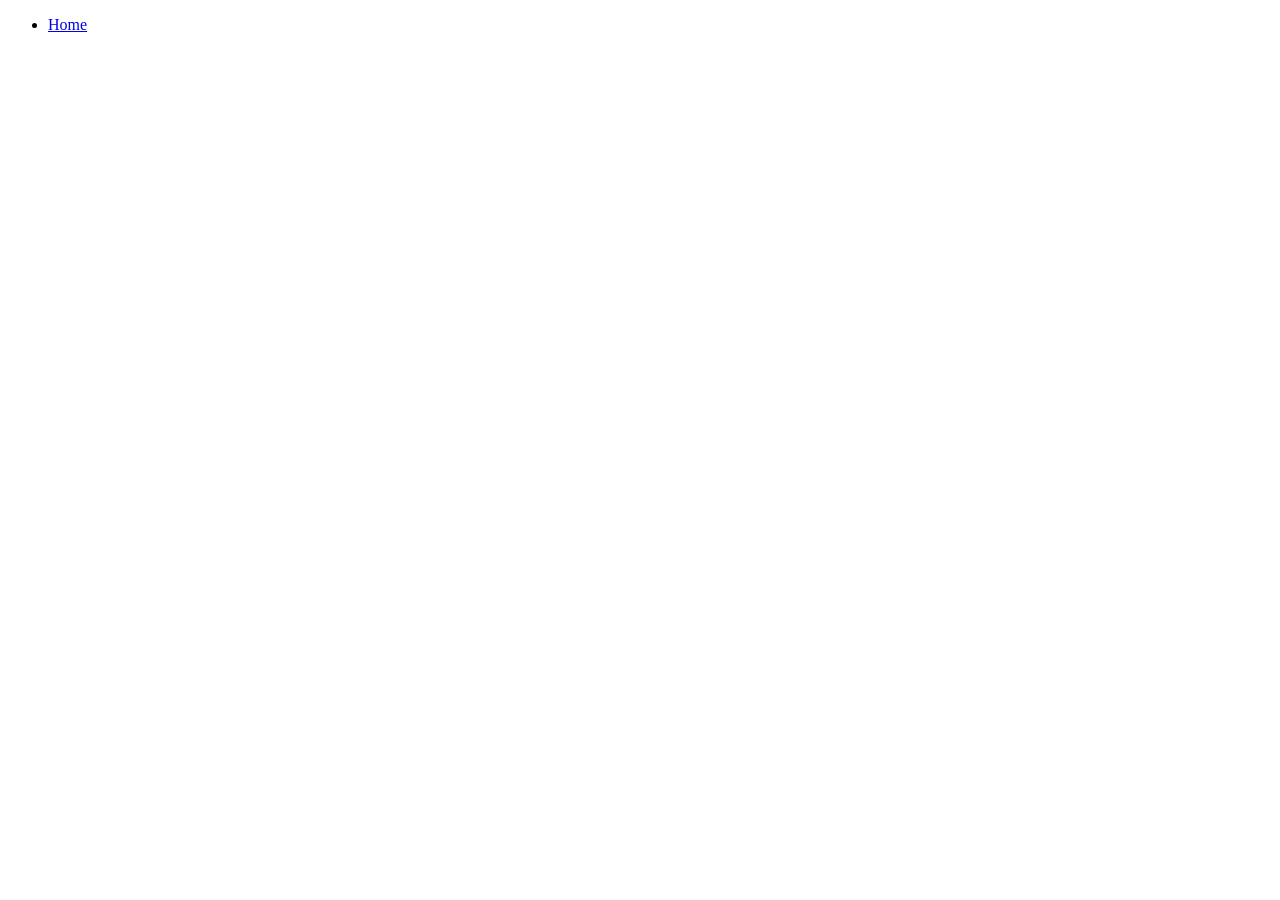
==== index.html @ 82ef1d83 "first commit" ====
<!DOCTYPE html>
<html lang="en">
<head>
    <meta charset="UTF-8">
    <meta name="viewport" content="width=device-width, initial-scale=1.0">
    <title>Document</title>
</head>
<body>
    <header>
        <nav>
            <ul>
                <li><a href="#">Home</a></li>
            </ul>
        </nav>
    </header>
</body>
</html>
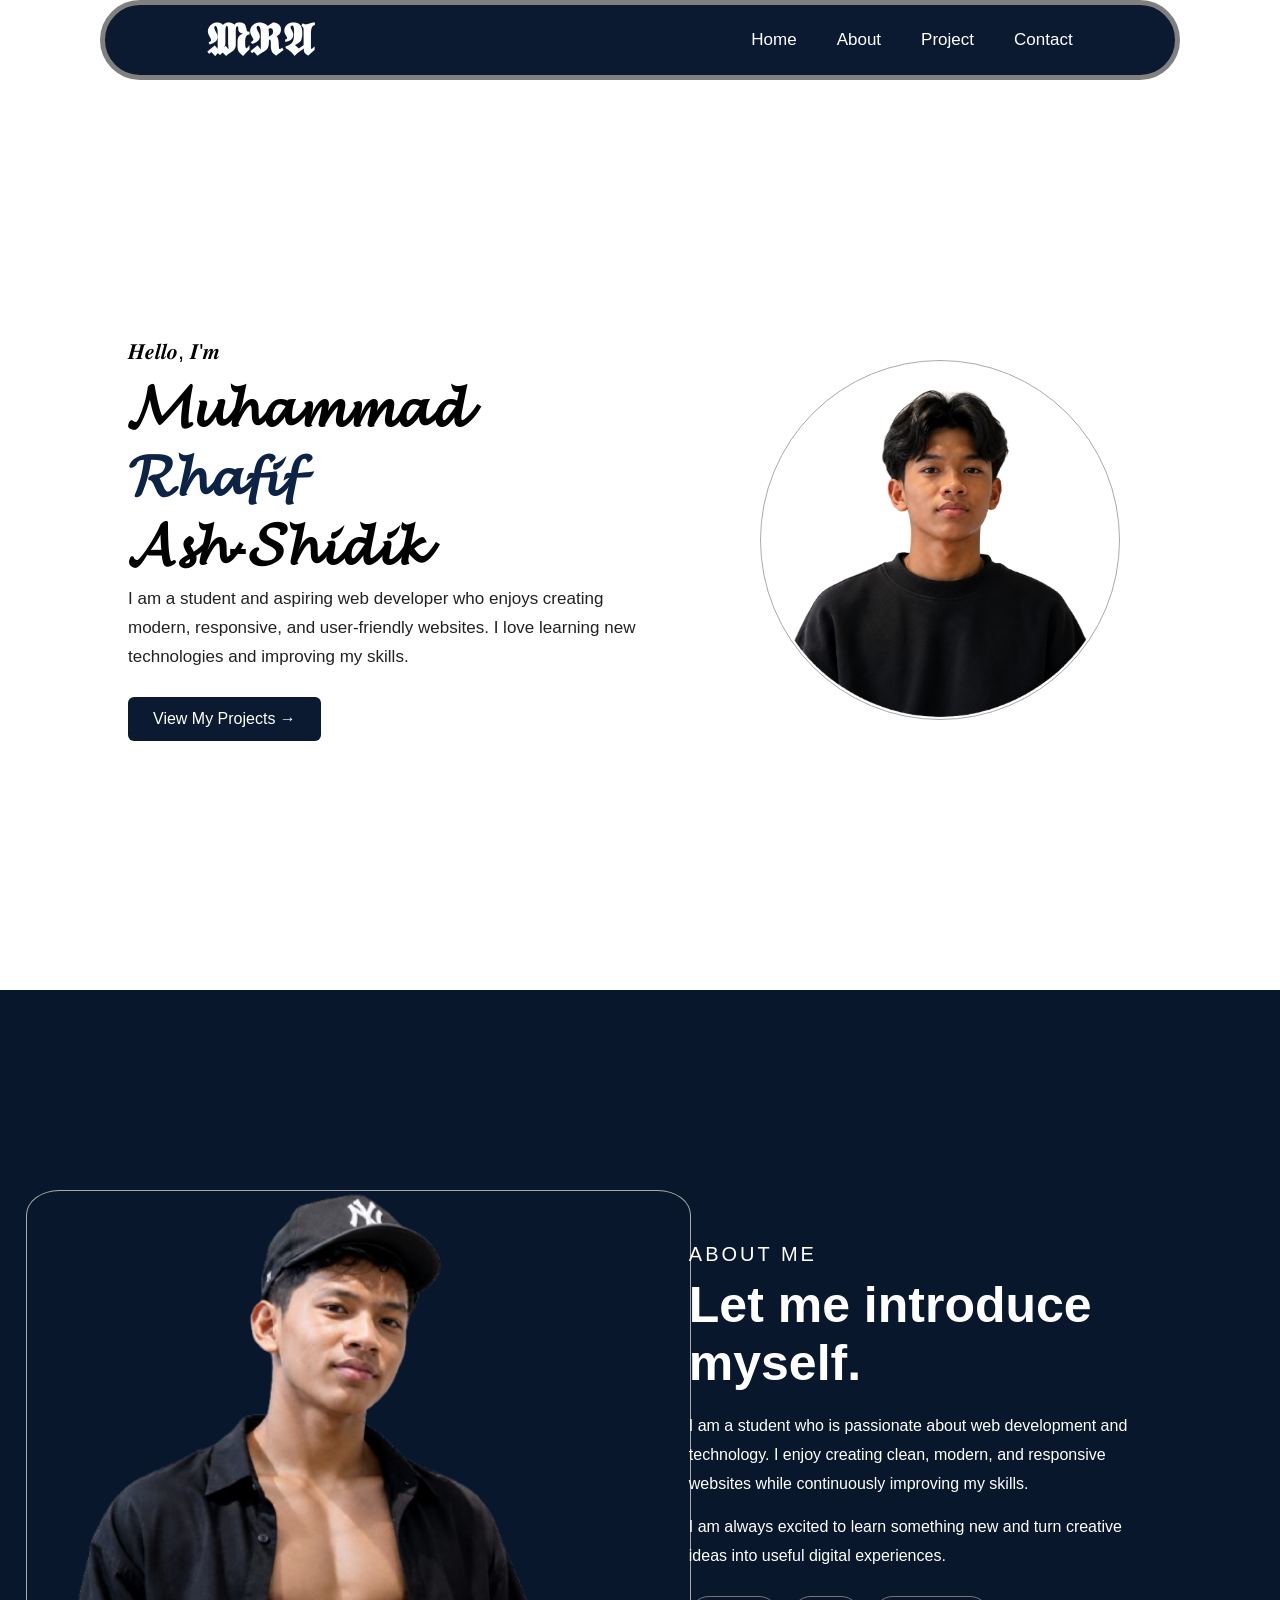
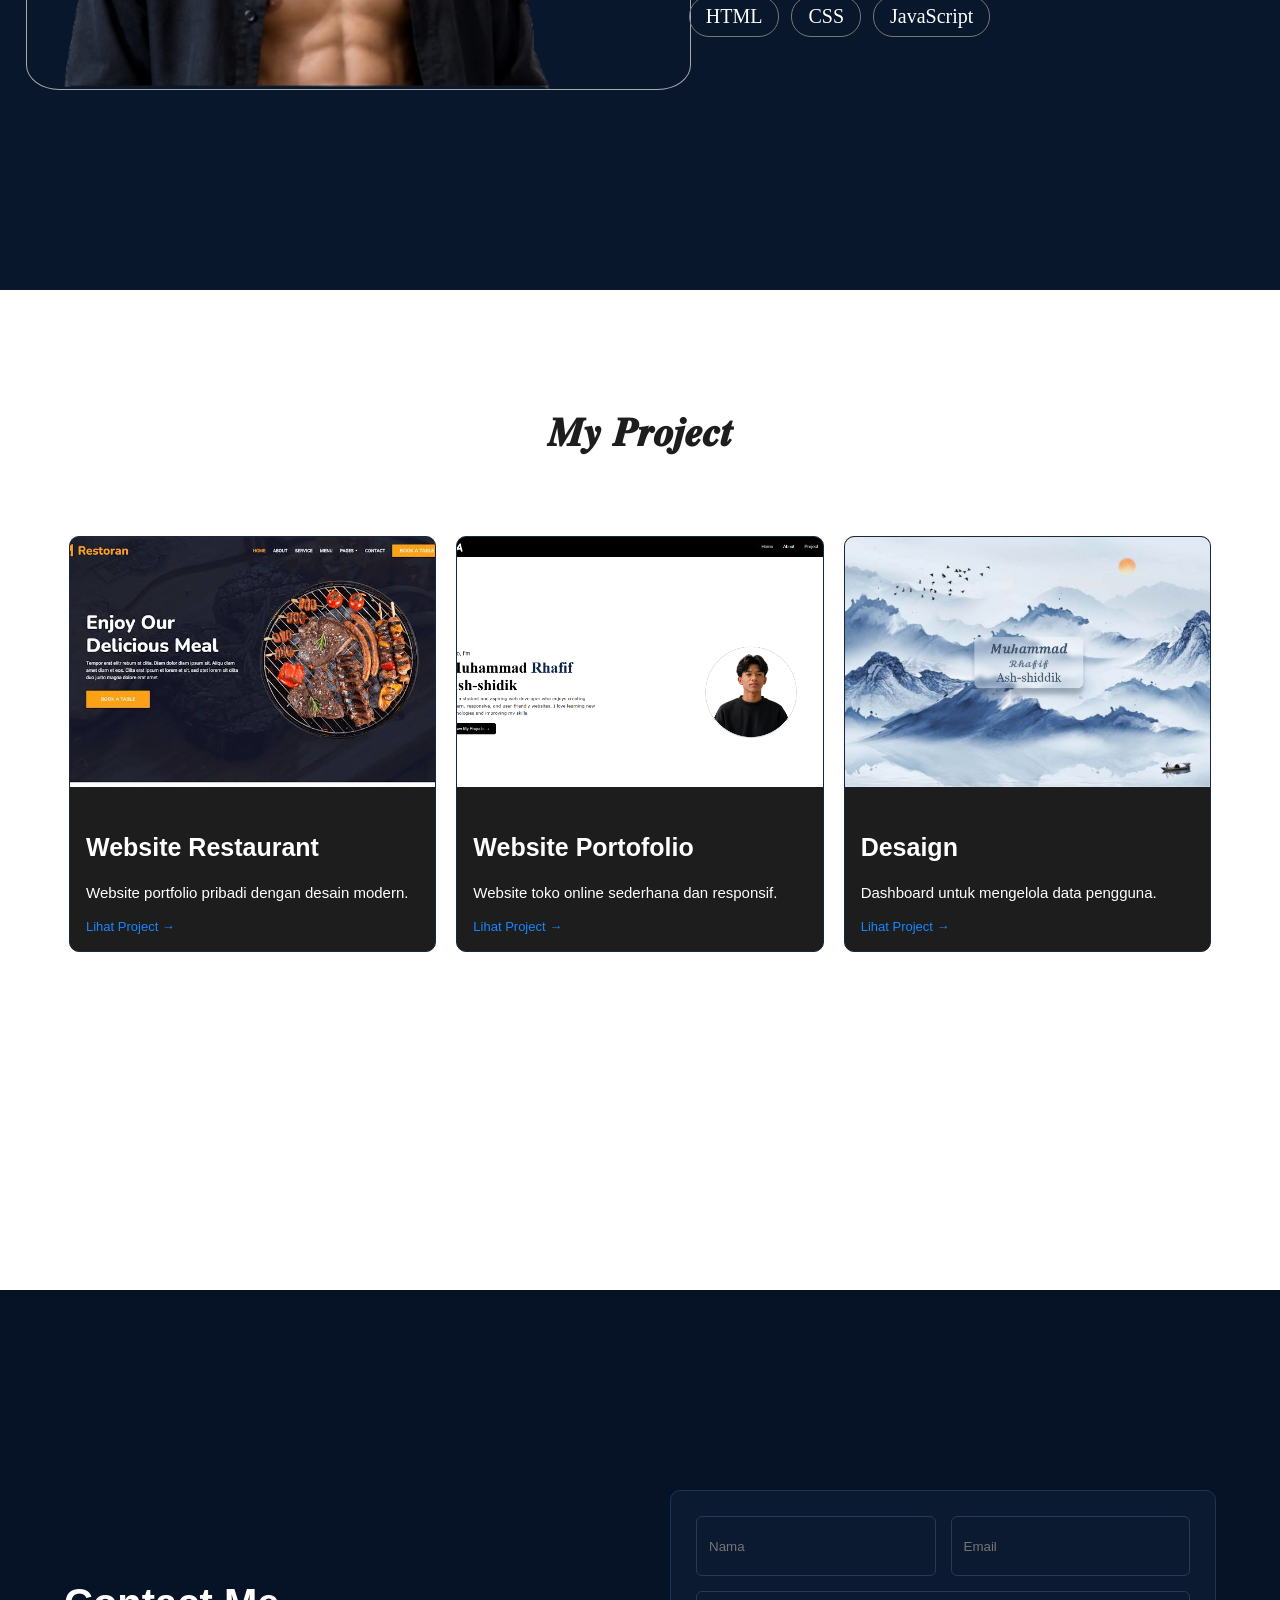
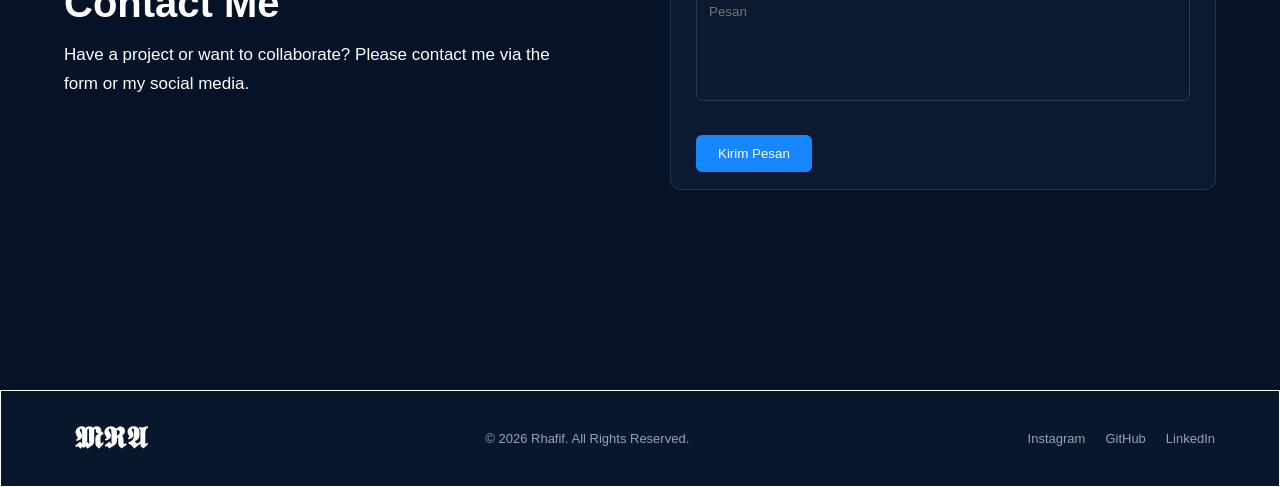
==== commit cc72f36f: "update" ====
--- a/index.html
+++ b/index.html
@@ -1,17 +1,148 @@
-<!DOCTYPE html>
-<html lang="en">
-<head>
-    <meta charset="UTF-8">
-    <meta name="viewport" content="width=device-width, initial-scale=1.0">
-    <title>Document</title>
-</head>
-<body>
-    <header>
-        <nav>
-            <ul>
-                <li><a href="#">Home</a></li>
-            </ul>
-        </nav>
-    </header>
-</body>
-</html>+<!doctype html>
+<html lang="id">
+  <head>
+    <meta charset="UTF-8" />
+    <meta name="viewport" content="width=device-width, initial-scale=1.0" />
+    <title>Muhammad rhafif</title>
+    <link rel="stylesheet" href="style.css">
+    <link rel="shortcut icon" href="asets/photo.png" type="image/x-icon">
+    
+  </head>
+  <body>
+    <nav class="navbar">
+      <div class="logo">𝕸𝕽𝕬</div>
+
+      <ul class="nav-menu">
+        <li><a href="#">Home</a></li>
+        <li><a href="#">About</a></li>
+        <li><a href="#">Project</a></li>
+        <li><a href="#">Contact</a></li>
+      </ul>
+
+      <div class="hamburger" onclick="toggleMenu()">☰</div>
+    </nav>
+
+    <script>
+      function toggleMenu() {
+        document.querySelector(".nav-menu").classList.toggle("active");
+      }
+    </script>
+    <section class="hero">
+      <div class="hero-content">
+        <p class="hello">𝑯𝒆𝒍𝒍𝒐, 𝑰'𝒎</p>
+
+        <h1>𝓜𝓾𝓱𝓪𝓶𝓶𝓪𝓭 <span>𝓡𝓱𝓪𝓯𝓲𝓯</span><br />𝓐𝓼𝓱-𝓢𝓱𝓲𝓭𝓲𝓴</h1>
+        <p class="description">
+          I am a student and aspiring web developer who enjoys creating modern,
+          responsive, and user-friendly websites. I love learning new
+          technologies and improving my skills.
+        </p>
+
+        <a href="#" class="hero-btn">View My Projects →</a>
+      </div>
+
+      <div class="hero-image">
+        <img src="asets/photo.png" alt="My Photo" />
+      </div>
+    </section>
+    <section class="about" id="about">
+      <div class="about-image">
+        <img src="asets/about.png" alt="" />
+      </div>
+      <div class="about-content">
+        <p class="section-title">ABOUT ME</p>
+
+        <h2>Let me introduce myself.</h2>
+
+        <p>
+          I am a student who is passionate about web development and technology.
+          I enjoy creating clean, modern, and responsive websites while
+          continuously improving my skills.
+        </p>
+
+        <p>
+          I am always excited to learn something new and turn creative ideas
+          into useful digital experiences.
+        </p>
+
+        <div class="about-info">
+          <span>HTML</span>
+          <span>CSS</span>
+          <span>JavaScript</span>
+        </div>
+      </div>
+    </section>
+    <section class="project" id="project">
+      <div class="project-title">
+        <h2>𝑴𝒚 𝑷𝒓𝒐𝒋𝒆𝒄𝒕</h2>
+      </div>
+
+      <div class="project-container">
+        <div class="project-card">
+          <img src="asets/restaurant.jpg" alt="Website Portfolio" />
+
+          <div class="project-content">
+            <h3>Website Restaurant</h3>
+            <p>Website portfolio pribadi dengan desain modern.</p>
+            <a href="#">Lihat Project →</a>
+          </div>
+        </div>
+
+        <div class="project-card">
+          <img src="asets/potolio.png" alt="E-Commerce" />
+
+          <div class="project-content">
+            <h3>Website Portofolio</h3>
+            <p>Website toko online sederhana dan responsif.</p>
+            <a href="#">Lihat Project →</a>
+          </div>
+        </div>
+
+        <div class="project-card">
+          <img src="asets/pp.png" alt="Dashboard Admin" />
+
+          <div class="project-content">
+            <h3>Desaign</h3>
+            <p>Dashboard untuk mengelola data pengguna.</p>
+            <a href="#">Lihat Project →</a>
+          </div>
+        </div>
+      </div>
+    </section>
+    <section class="contact" id="contact">
+    <div class="contact-info">
+        <h2>Contact Me</h2>
+
+        <p>
+           Have a project or want to collaborate?
+            Please contact me via the form
+            or my social media.
+        </p>
+    </div>
+
+    <form class="contact-form">
+        <div class="input-group">
+            <input type="text" placeholder="Nama">
+            <input type="email" placeholder="Email">
+        </div>
+
+        <textarea placeholder="Pesan"></textarea>
+
+        <button type="submit">Kirim Pesan</button>
+    </form>
+</section>
+<footer class="footer">
+    <div class="footer-content">
+        <a href="#" class="footer-logo">𝕸𝕽𝕬</a>
+
+        <p>© 2026 Rhafif. All Rights Reserved.</p>
+
+        <div class="footer-social">
+            <a href="#">Instagram</a>
+            <a href="#">GitHub</a>
+            <a href="#">LinkedIn</a>
+        </div>
+    </div>
+</footer>
+  </body>
+</html>
--- a/style.css
+++ b/style.css
@@ -0,0 +1,576 @@
+* {
+  margin: 0;
+  padding: 0;
+  box-sizing: border-box;
+}
+
+body {
+  font-family: Arial, sans-serif;
+  height: 3000px;
+}
+
+.navbar {
+  height: 80px;
+  display: flex;
+  align-items: center;
+  justify-content: space-between;
+  padding: 0 8%;
+  background-color: #0b1a30;
+  border: 5px solid gray;
+  margin-left: 100px;
+  margin-right: 100px;
+  border-radius: 50px;
+}
+
+.logo {
+  font-size: 45px;
+  font-weight: bold;
+  color: white;
+  font-family: cursive;
+}
+
+.nav-menu {
+  display: flex;
+  gap: 40px;
+  list-style: none;
+}
+
+.nav-menu a {
+  color: white;
+  text-decoration: none;
+  font-size: 17px;
+}
+
+.nav-menu a:hover {
+  color: white;
+}
+
+.hamburger {
+  display: none;
+  color: white;
+  font-size: 28px;
+  cursor: pointer;
+}
+.hero {
+  height: 900px;
+  padding: 70px 10%;
+  display: flex;
+  align-items: center;
+  gap: 80px;
+  margin-top: 10px;
+}
+
+.hero-image {
+  width: 45%;
+  display: flex;
+  justify-content: center;
+}
+
+.hero-image img {
+  width: 360px;
+  height: 360px;
+  object-fit: cover;
+  border-radius: 50%;
+  border: 1px solid #aaa;
+}
+
+.hero-content {
+  width: 55%;
+}
+
+.hello {
+  color: black;
+  font-size: 22px;
+  margin-bottom: 8px;
+}
+span {
+  color: #0c2346;
+  font-family: "Times New Roman", Times, serif;
+}
+
+.hero-content h1 {
+  color: black;
+  font-size: 60px;
+  margin: 0 0 5px;
+  font-family: "Times New Roman", Times, serif;
+}
+
+.description {
+  color: #222;
+  font-size: 17px;
+  line-height: 1.7;
+  max-width: 600px;
+  margin-bottom: 25px;
+  font-family: Verdana, Geneva, Tahoma, sans-serif;
+}
+
+.hero-btn {
+  display: inline-block;
+  padding: 13px 25px;
+  background: #0b1a30;
+  color: white;
+  text-decoration: none;
+  border-radius: 6px;
+}
+
+.hero-btn:hover {
+  background: white;
+}
+.about {
+  padding: 100px 10%;
+  display: flex;
+  align-items: center;
+  gap: 80px;
+  background: #08172b;
+  height: 900px;
+}
+.about-image {
+  width: 45%;
+  display: flex;
+  justify-content: center;
+}
+
+.about-image img {
+  width: 800px;
+  height: 500px;
+  object-fit: cover;
+  border-radius: 5%;
+  border: 1px solid #aaa;
+}
+
+.about-content {
+  width: 55%;
+  margin-left: 20px;
+}
+
+.section-title {
+  color: white;
+  font-size: 20px;
+  letter-spacing: 3px;
+  margin-bottom: 10px;
+}
+
+.about-content h2 {
+  color: white;
+  font-size: 50px;
+  margin-bottom: 20px;
+}
+
+.about-content > p:not(.section-title) {
+  color: white;
+  line-height: 1.8;
+  font-size: 16px;
+  max-width: 600px;
+  margin-bottom: 15px;
+}
+
+.about-info {
+  display: flex;
+  gap: 12px;
+  margin-top: 25px;
+  flex-wrap: wrap;
+}
+
+.about-info span {
+  padding: 8px 16px;
+  border: 1px solid #777;
+  border-radius: 20px;
+  color: white;
+  font-size: 20px;
+}
+.project {
+    padding: 120px 69px;
+    background: white;
+    height: 500px;
+}
+.project-title h2 {
+    color: #1d1d1d;
+    font-size: 40px;
+    margin-bottom: 30px;
+    text-align: center;
+}
+
+.project-container {
+    display: grid;
+    grid-template-columns: repeat(3, 1fr);
+    gap: 20px;
+}
+
+.project-card {
+    background: #1d1d1d;
+    border: 1px solid #162941;
+    border-radius: 10px;
+    overflow: hidden;
+    margin-top: 50px;
+}
+
+.project-card img {
+    width: 100%;
+    height: 250px;
+    object-fit: cover;
+    display: block;
+}
+
+.project-content {
+    padding: 16px;
+}
+
+.project-content h3 {
+    color: white;
+    font-size: 25px;
+    margin-bottom: 8px;
+    margin-top: 30px;
+}
+
+.project-content p {
+    color: white;
+    font-size: 15px;
+    line-height: 1.5;
+    margin-bottom: 12px;
+    margin-top: 20px;
+}
+
+.project-content a {
+    color: #1687ff;
+    font-size: 13px;
+    text-decoration: none;
+}
+.contact {
+    padding: 70px 64px;
+    background: #061225;
+    display: grid;
+    grid-template-columns: 1fr 1fr;
+    align-items: center;
+    gap: 60px;
+    margin-top: 500px;
+    height: 700px;
+}
+
+.contact-info {
+    max-width: 500px;
+}
+
+.contact-info h2 {
+    color: white;
+    font-size: 40px;
+    margin-bottom: 15px;
+}
+
+.contact-info p {
+    color: white;
+    font-size: 17px;
+    line-height: 1.7;
+}
+.contact-form {
+    padding: 25px;
+    background: #0b1a30;
+    border: 1px solid #1c3555;
+    border-radius: 10px;
+    height: 300px;
+}
+
+.input-group {
+    display: grid;
+    grid-template-columns: 1fr 1fr;
+    gap: 15px;
+}
+
+.contact-form input{
+  width: 100%;
+    padding: 12px;
+    box-sizing: border-box;
+    background: transparent;
+    border: 1px solid #243b5a;
+    border-radius: 6px;
+    color: white;
+    outline: none;
+    font-family: Arial, sans-serif;
+    height: 60px;
+}
+.contact-form textarea {
+    width: 100%;
+    padding: 12px;
+    box-sizing: border-box;
+    background: transparent;
+    border: 1px solid #243b5a;
+    border-radius: 6px;
+    color: white;
+    outline: none;
+    font-family: Arial, sans-serif;
+}
+
+.contact-form input:focus{
+   border-color: #1687ff;
+}
+.contact-form textarea:focus {
+    border-color: #1687ff;
+}
+
+.contact-form textarea {
+    height: 110px;
+    margin-top: 15px;
+    resize: none;
+}
+
+.contact-form button {
+    margin-top: 15px;
+    padding: 11px 22px;
+    border: none;
+    border-radius: 6px;
+    background: #1687ff;
+    color: white;
+    cursor: pointer;
+    margin-top: 30px;
+}
+.footer {
+    padding: 30px 64px;
+    background: #08172b;
+    border-top: 1px solid #162941;
+    border: 1px solid white;
+}
+
+.footer-content {
+    display: flex;
+    align-items: center;
+    justify-content: space-between;
+    gap: 20px;
+}
+
+.footer-logo {
+    color: white;
+    font-size: 30px;
+    font-weight: bold;
+    text-decoration: none;
+    margin-left: 10px;
+}
+
+.footer p {
+    color: #94a3b8;
+    font-size: 13px;
+}
+
+.footer-social {
+    display: flex;
+    gap: 20px;
+}
+
+.footer-social a {
+    color: #94a3b8;
+    font-size: 13px;
+    text-decoration: none;
+}
+
+.footer-social a:hover {
+    color: #1687ff;
+}
+/* MOBILE */
+@media (max-width: 768px) {
+  .navbar {
+    height: 70px;
+    padding: 0 25px;
+    align-items: flex-start;
+  }
+
+  .logo {
+    font-size: 40px;
+  }
+
+  .hamburger {
+    display: block;
+    margin-top: 10px;
+  }
+
+  .nav-menu {
+    display: none;
+    position: absolute;
+    top: 50px;
+    left: 0;
+    width: 20%;
+    border-radius: 5px;
+    padding: 10px 25px;
+    background: #08172b;
+    flex-direction: column;
+    gap: 15px;
+    margin-left: 450px;
+  }
+
+  .nav-menu.active {
+    display: flex;
+  }
+
+  .nav-menu a {
+    font-size: 17px;
+    text-align: center;
+  }
+  .hero {
+    min-height: auto;
+    padding: 45px 25px 60px;
+    flex-direction: column;
+    text-align: center;
+    gap: 30px;
+  }
+
+  .hero-image {
+    width: 100%;
+
+  }
+
+  .hero-image img {
+    width: 260px;
+    height: 260px;
+  }
+
+  .hero-content {
+    width: 100%;
+    order: 2;
+  }
+
+  .hello {
+    font-size: 18px;
+  }
+
+  .hero-content h1 {
+    font-size: 42px;
+  }
+
+  .hero-content h2 {
+    font-size: 23px;
+  }
+
+  .description {
+    font-size: 15px;
+    line-height: 1.6;
+  }
+  .about {
+    padding: 70px 25px;
+    flex-direction: column;
+    text-align: center;
+    gap: 35px;
+  }
+
+  .about-image {
+    width: 100%;
+  }
+
+  .about-image img {
+    width: 260px;
+    height: 260px;
+  }
+
+  .about-content {
+    width: 100%;
+  }
+
+  .about-content h2 {
+    font-size: 32px;
+  }
+
+  .about-content > p:not(.section-title) {
+    font-size: 15px;
+  }
+
+  .about-info {
+    justify-content: center;
+  }
+   .project {
+        padding: 55px 20px;
+    }
+
+    .project-title {
+        text-align: center;
+    }
+
+    .project-title h2 {
+        font-size: 24px;
+        margin-bottom: 25px;
+    }
+
+    .project-container {
+        grid-template-columns: 1fr;
+        gap: 18px;
+    }
+
+    .project-card img {
+        height: 180px;
+    }
+
+    .project-content {
+        padding: 15px;
+    }
+
+    .project-content h3 {
+        font-size: 16px;
+    }
+
+    .project-content p {
+        font-size: 13px;
+    }
+   .contact {
+        padding: 55px 20px;
+        display: flex;
+        flex-direction: column;
+        gap: 30px;
+        text-align: center;
+        margin-top: 900px;
+    }
+
+    .contact-info {
+        width: 100%;
+    }
+
+    .contact-info h2 {
+        font-size: 25px;
+    }
+
+    .contact-info > p:nth-child(3) {
+        font-size: 13px;
+        max-width: 350px;
+        margin: auto;
+        line-height: 1.6;
+    }
+    .contact-form {
+        width: 100%;
+        padding: 18px;
+        box-sizing: border-box;
+    }
+
+    .input-group {
+        grid-template-columns: 1fr;
+        gap: 12px;
+    }
+
+    .contact-form textarea {
+        margin-top: 12px;
+        height: 120px;
+    }
+
+    .contact-form button {
+        width: 100%;
+        margin-top: 12px;
+    }
+      .footer {
+        padding: 30px 20px;
+    }
+
+    .footer-content {
+        flex-direction: column;
+        text-align: center;
+        gap: 15px;
+    }
+
+    .footer-logo {
+        font-size: 20px;
+    }
+
+    .footer p {
+        font-size: 12px;
+    }
+
+    .footer-social {
+        gap: 18px;
+    }
+
+    .footer-social a {
+        font-size: 12px;
+    }
+}
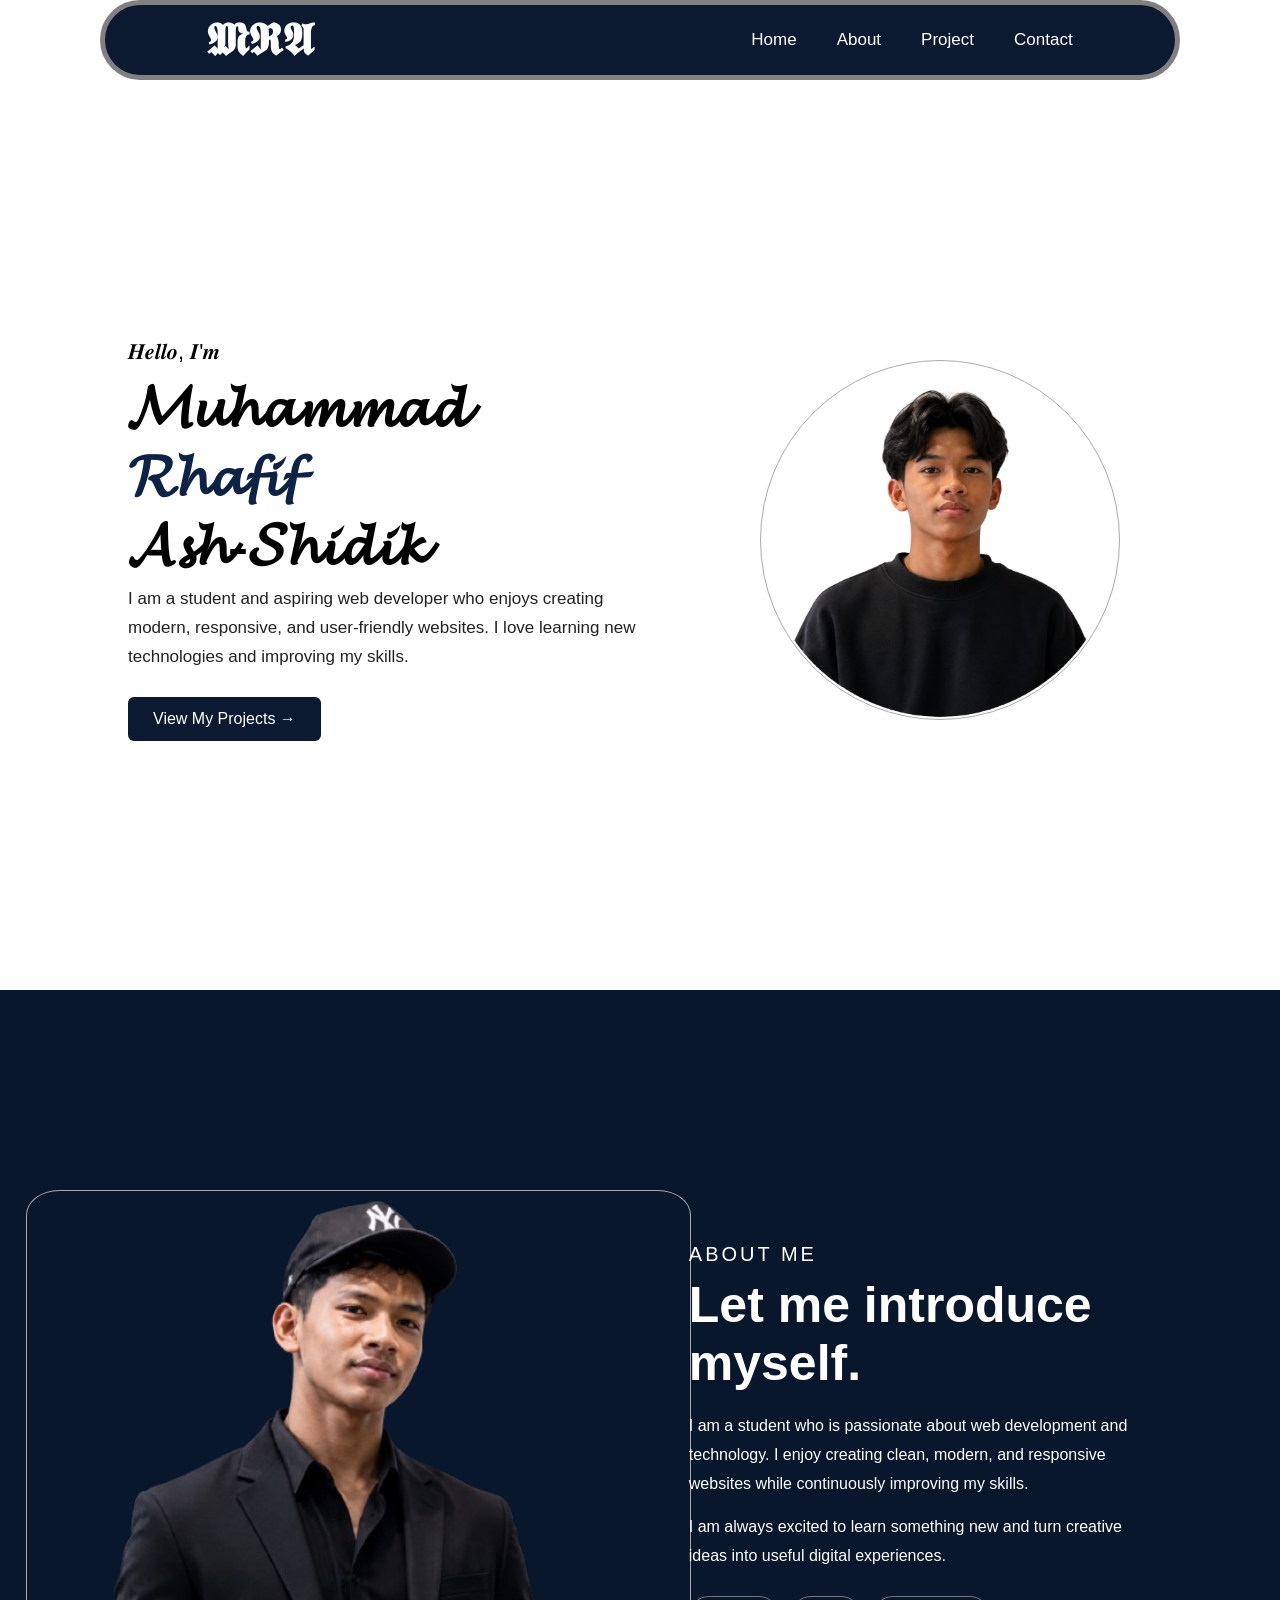
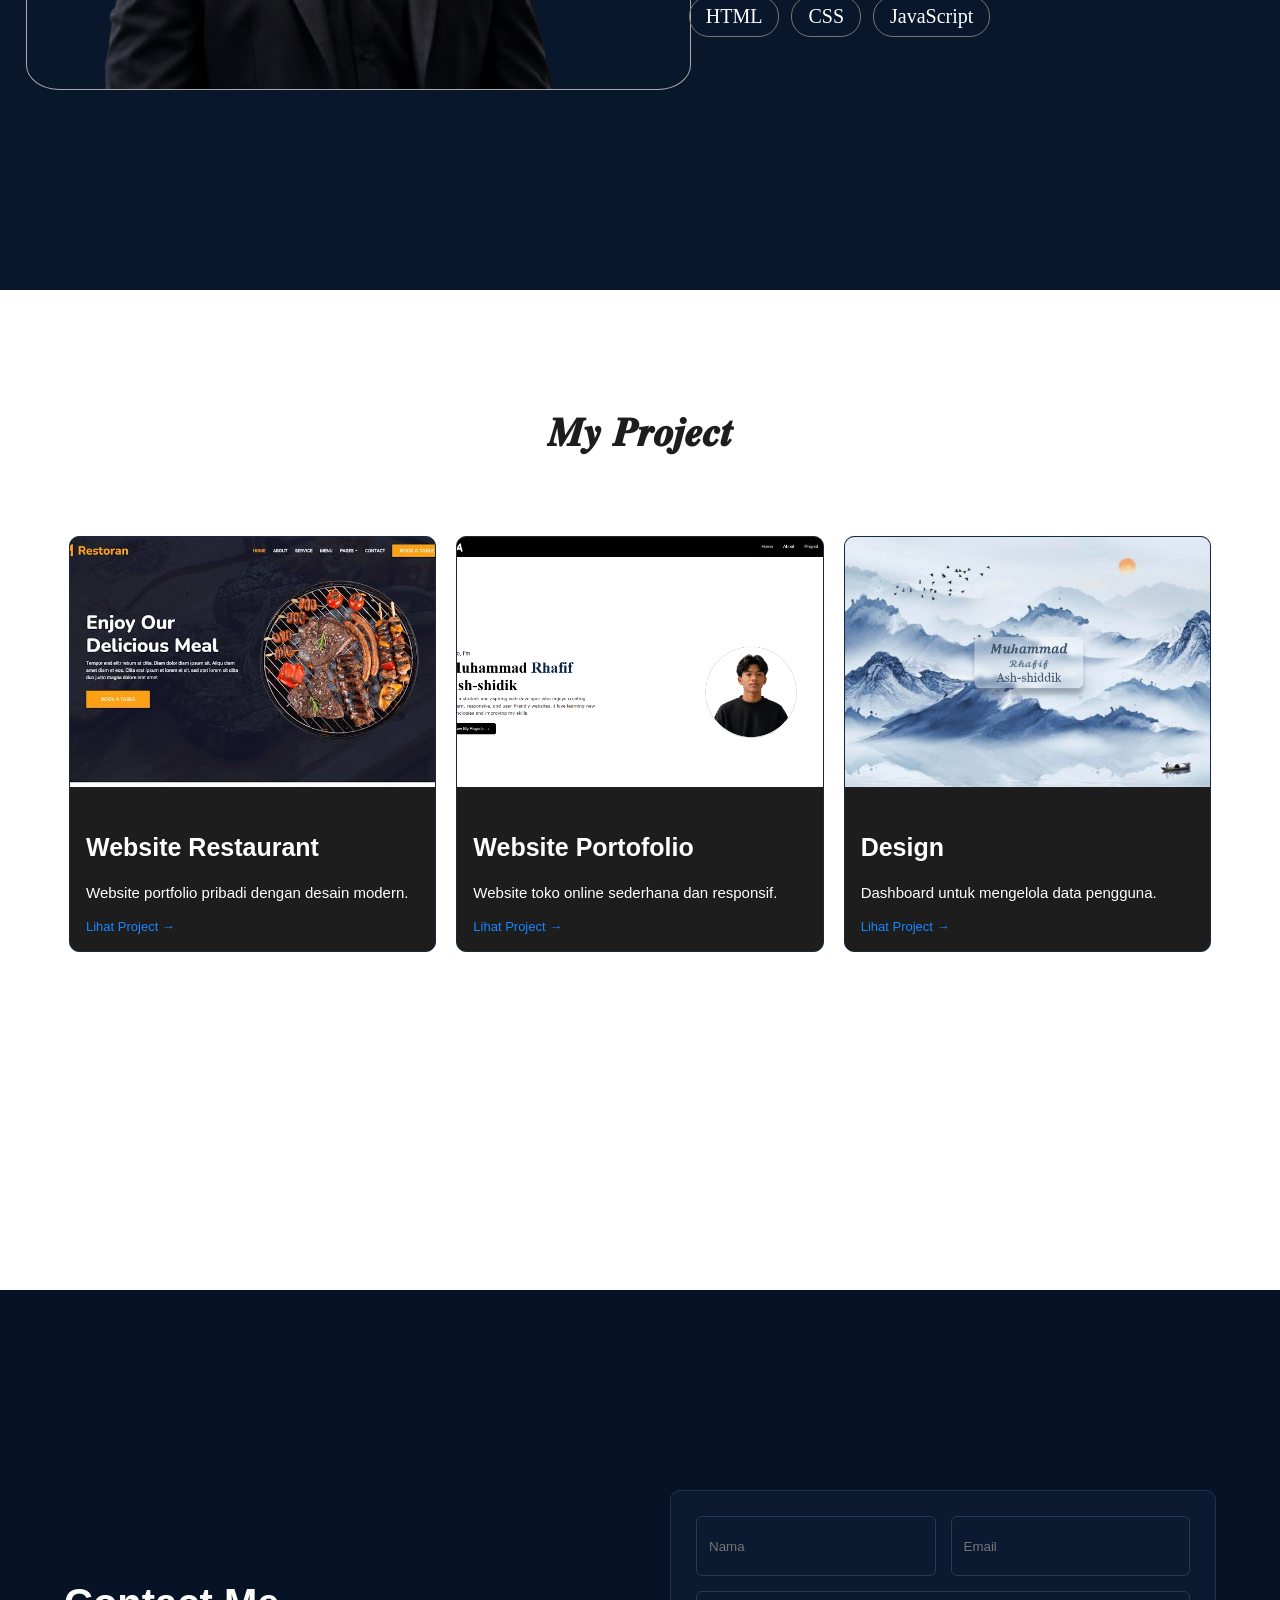
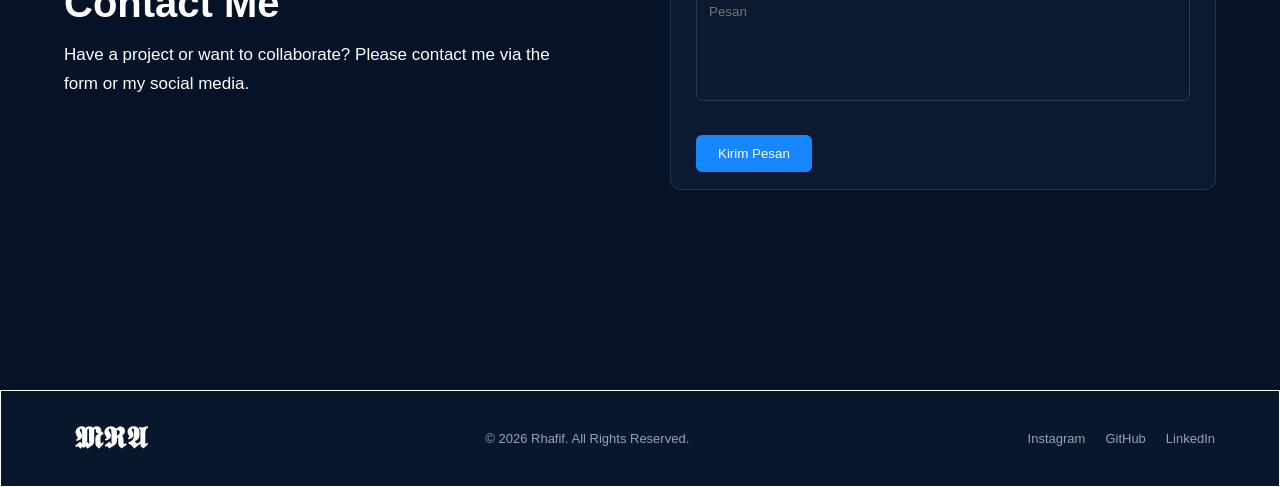
==== commit af9862cc: "update" ====
--- a/index.html
+++ b/index.html
@@ -47,7 +47,7 @@
     </section>
     <section class="about" id="about">
       <div class="about-image">
-        <img src="asets/about.png" alt="" />
+        <img src="asets/my (2).png" alt="" />
       </div>
       <div class="about-content">
         <p class="section-title">ABOUT ME</p>
@@ -102,7 +102,7 @@
           <img src="asets/pp.png" alt="Dashboard Admin" />
 
           <div class="project-content">
-            <h3>Desaign</h3>
+            <h3>Design</h3>
             <p>Dashboard untuk mengelola data pengguna.</p>
             <a href="#">Lihat Project →</a>
           </div>
